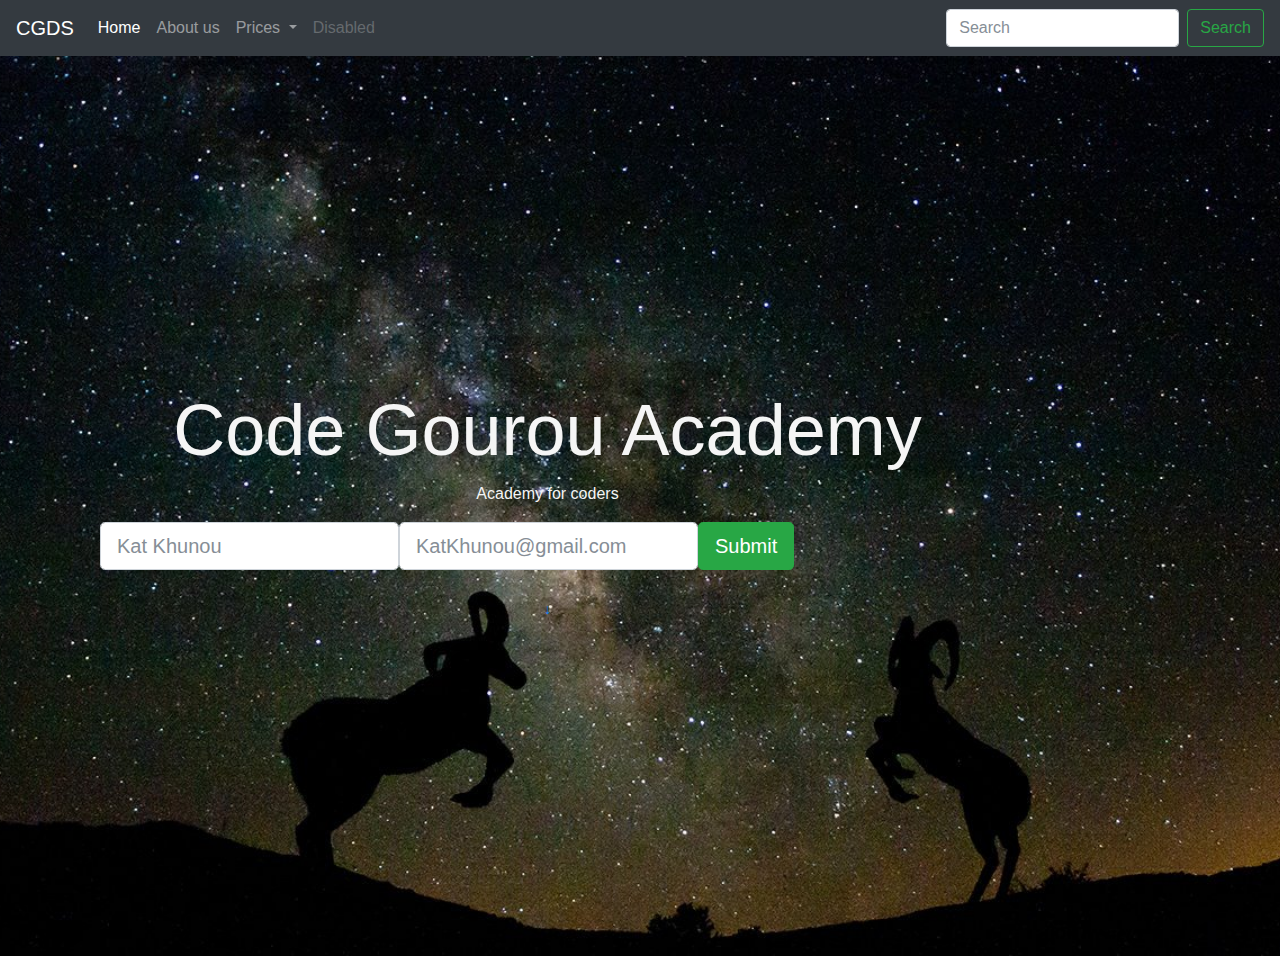
==== Bootstrap web/index.html @ 02e4d676 "Bootstrap website" ====
<!doctype html>
<html lang="en">
  <head>
    <title>Hello, world!</title>
    <!-- Required meta tags -->
    <meta charset="utf-8">
    <meta name="viewport" content="width=device-width, initial-scale=1, shrink-to-fit=no">

    <!-- Bootstrap CSS -->
    <link rel="stylesheet" href="assets/css/bootstrap.min.css">
    
    <!-- styles css -->
    <link rel="stylesheet" href="assets/css/styles.css">
    
  </head>
  <body>
      

         <!--navbar starts-->
          <nav class="navbar navbar-expand-lg navbar-dark bg-dark navbar-full" id="nav-main">
      <a class="navbar-brand" href="#">CGDS</a>
      <button class="navbar-toggler" type="button" data-toggle="collapse" data-target="#navbarSupportedContent" aria-controls="navbarSupportedContent" aria-expanded="false" aria-label="Toggle navigation">
        <span class="navbar-toggler-icon"></span>
      </button>

      <div class="collapse navbar-collapse" id="navbarSupportedContent">
        <ul class="navbar-nav mr-auto">
          <li class="nav-item active">
            <a class="nav-link" href="#">Home <span class="sr-only">(current)</span></a>
          </li>
          <li class="nav-item">
            <a class="nav-link" href="#">About us</a>
          </li>
          <li class="nav-item dropdown">
            <a class="nav-link dropdown-toggle" href="#" id="navbarDropdown" role="button" data-toggle="dropdown" aria-haspopup="true" aria-expanded="false">
              Prices
            </a>
            <div class="dropdown-menu" aria-labelledby="navbarDropdown">
              <a class="dropdown-item" href="#">Action</a>
              <a class="dropdown-item" href="#">Another action</a>
              <div class="dropdown-divider"></div>
              <a class="dropdown-item" href="#">Something else here</a>
            </div>
          </li>
          <li class="nav-item">
            <a class="nav-link disabled" href="#">Disabled</a>
          </li>
        </ul>
        <form class="form-inline my-2 my-lg-0">
          <input class="form-control mr-sm-2" type="search" placeholder="Search" aria-label="Search">
          <button class="btn btn-outline-success my-2 my-sm-0" type="submit">Search</button>
        </form>
      </div>
    </nav>
     <!--navbar ends-->
      
      
      <!--cover starts -->
      <section id="cover">
          <div id="cover-caption">
              <div class="container">
                  <div class="col-sm-10 col-sm-offset-1">
                      <h1 class="display-3">Code Gourou Academy</h1>
                      <p>Academy for coders</p>
                      
                      <form action="" class="form-inline">
                          <div class="form-group">
                              <label class="sr-only">Name</label>
                              <input type="text" class="form-control form-control-lg" placeholder="Kat Khunou">
                          </div>
                          
                          <div class="form-group">
                              <label class="sr-only">Email</label>
                              <input type="text" class="form-control form-control-lg" placeholder="KatKhunou@gmail.com">
                              
                              <button type="submit" class="btn btn-success btn-lg">Submit</button>
                              
                              
                          </div>
                      </form>
                            
                             <br>
                              
                              <a href="#nav-main" class="btn btn-secondary-outline btn-sm" role="button">&darr;</a>
                  </div>
              </div>
          </div>
      </section>
      <!--cover ends -->
      
    <!-- Optional JavaScript -->
    <!-- jQuery first, then Bootstrap JS -->
    <script src="assets/js/jquery.min.js"></script>
    <script src="https://assets/js/bootstrap.min.js"></script>
  </body>
</html>
---- Bootstrap web/assets/css/styles.css ----
/*styles.css*/

html,
body{
    height: 100%
}

/*cover*/
#cover{
    background: #222 url('../images/afro.jpg') center center no-repeat;
    background-size: cover;
    color: whitesmoke;
    height: 100%;
    text-align: center;
    display: flex;
    align-items: center;
}

#cover-caption{
    width: 100%; 
}
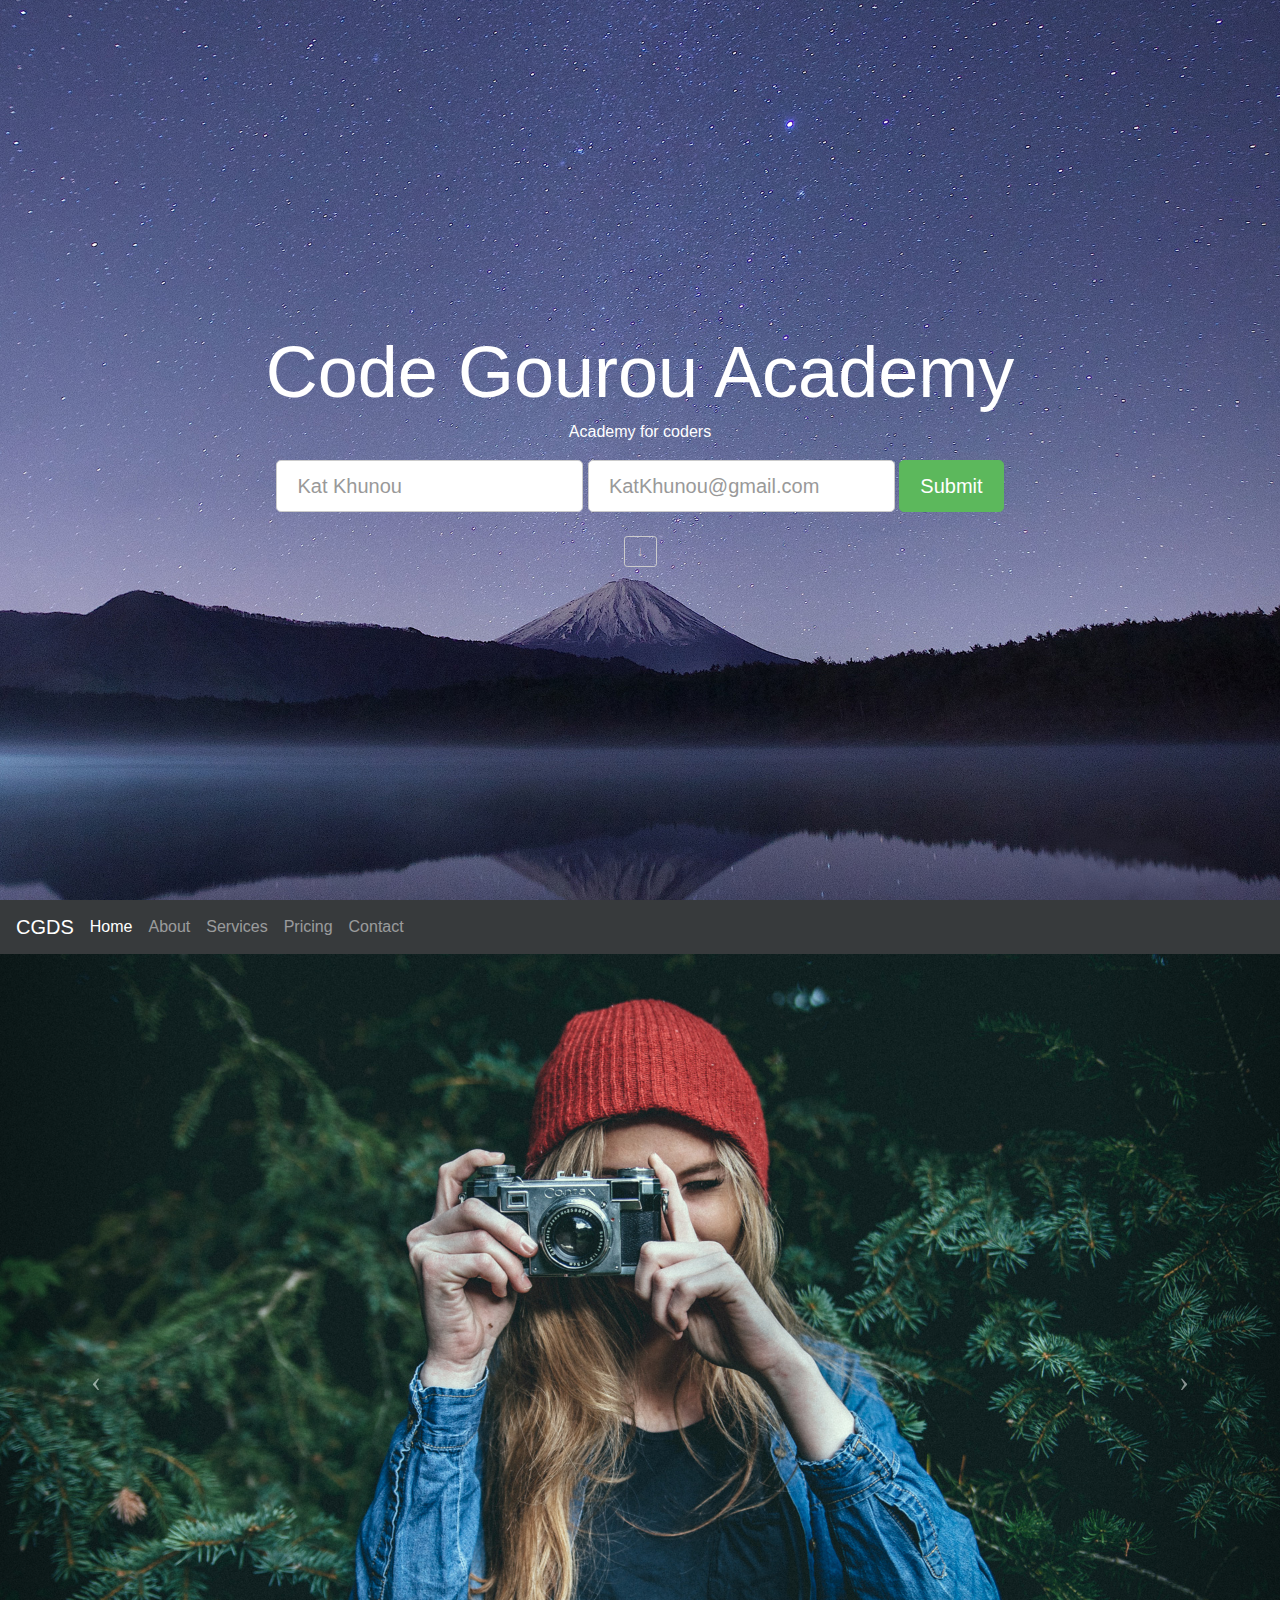
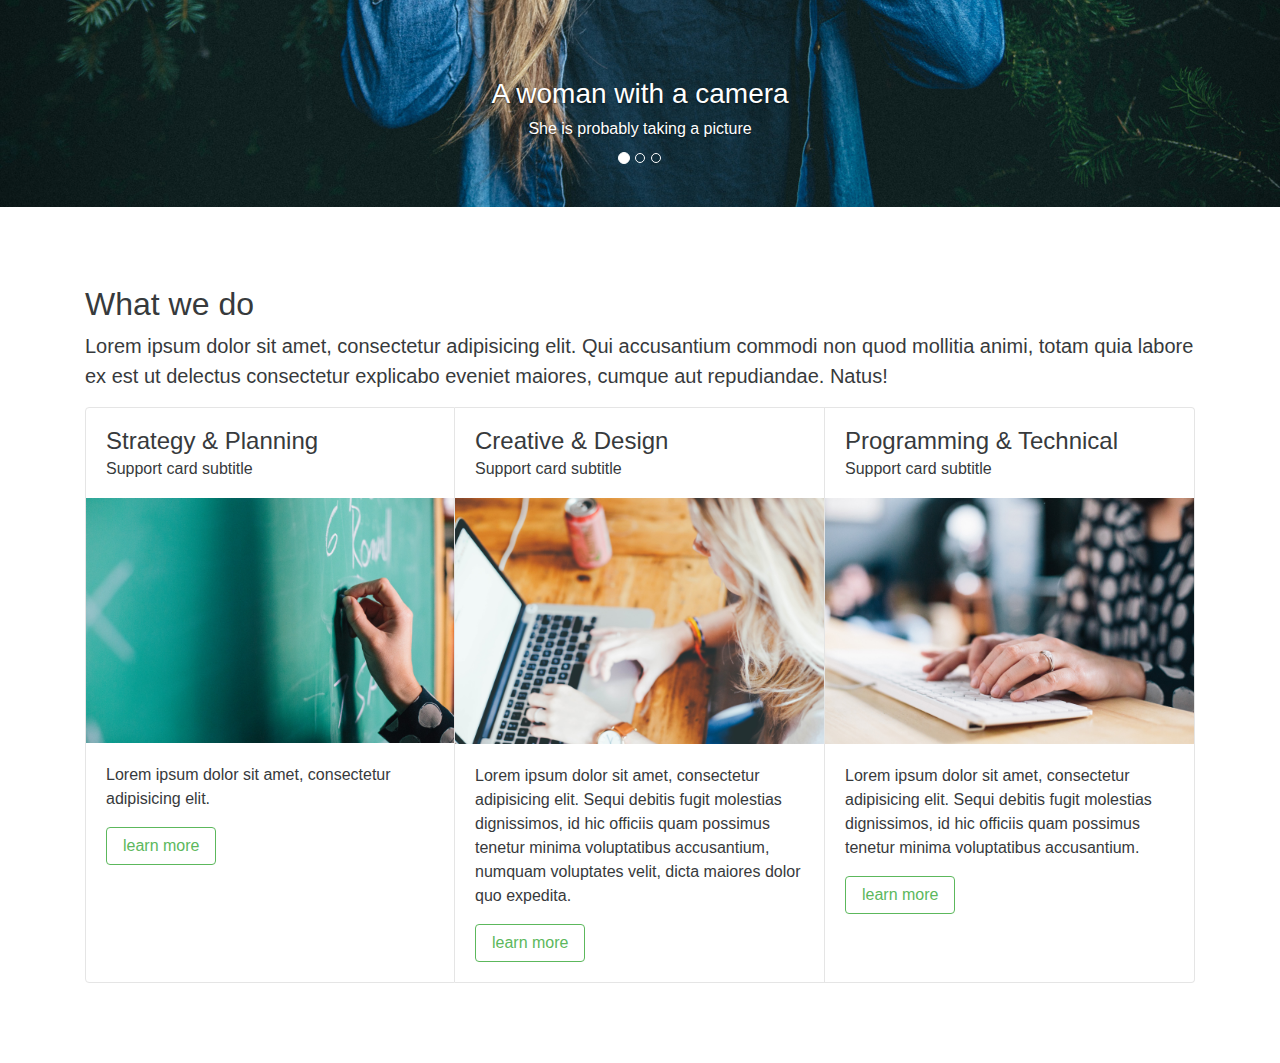
==== commit 01eac268: "Still Building the website" ====
--- a/Bootstrap web/index.html
+++ b/Bootstrap web/index.html
@@ -7,6 +7,7 @@
     <meta name="viewport" content="width=device-width, initial-scale=1, shrink-to-fit=no">
 
     <!-- Bootstrap CSS -->
+    <link rel="stylesheet" href="assets/css/bootstrap.css">
     <link rel="stylesheet" href="assets/css/bootstrap.min.css">
     
     <!-- styles css -->
@@ -14,46 +15,6 @@
     
   </head>
   <body>
-      
-
-         <!--navbar starts-->
-          <nav class="navbar navbar-expand-lg navbar-dark bg-dark navbar-full" id="nav-main">
-      <a class="navbar-brand" href="#">CGDS</a>
-      <button class="navbar-toggler" type="button" data-toggle="collapse" data-target="#navbarSupportedContent" aria-controls="navbarSupportedContent" aria-expanded="false" aria-label="Toggle navigation">
-        <span class="navbar-toggler-icon"></span>
-      </button>
-
-      <div class="collapse navbar-collapse" id="navbarSupportedContent">
-        <ul class="navbar-nav mr-auto">
-          <li class="nav-item active">
-            <a class="nav-link" href="#">Home <span class="sr-only">(current)</span></a>
-          </li>
-          <li class="nav-item">
-            <a class="nav-link" href="#">About us</a>
-          </li>
-          <li class="nav-item dropdown">
-            <a class="nav-link dropdown-toggle" href="#" id="navbarDropdown" role="button" data-toggle="dropdown" aria-haspopup="true" aria-expanded="false">
-              Prices
-            </a>
-            <div class="dropdown-menu" aria-labelledby="navbarDropdown">
-              <a class="dropdown-item" href="#">Action</a>
-              <a class="dropdown-item" href="#">Another action</a>
-              <div class="dropdown-divider"></div>
-              <a class="dropdown-item" href="#">Something else here</a>
-            </div>
-          </li>
-          <li class="nav-item">
-            <a class="nav-link disabled" href="#">Disabled</a>
-          </li>
-        </ul>
-        <form class="form-inline my-2 my-lg-0">
-          <input class="form-control mr-sm-2" type="search" placeholder="Search" aria-label="Search">
-          <button class="btn btn-outline-success my-2 my-sm-0" type="submit">Search</button>
-        </form>
-      </div>
-    </nav>
-     <!--navbar ends-->
-      
       
       <!--cover starts -->
       <section id="cover">
@@ -88,9 +49,129 @@
       </section>
       <!--cover ends -->
       
+       <!--navbar starts-->
+         
+    
+    <nav class="navbar navbar-dark bg-inverse navbar-full" id="nav-main">
+        <a class="navbar-brand" href="#">CGDS</a>
+        <ul class="nav navbar-nav">
+            <li class="nav-item active">
+                <a class="nav-link" href="#">Home <span class="sr-only">(current)</span></a>
+            </li>
+            <li class="nav-item">
+                <a class="nav-link" href="#">About</a>
+            </li>
+            <li class="nav-item">
+                <a class="nav-link" href="#">Services</a>
+            </li>
+            <li class="nav-item">
+                <a class="nav-link" href="#">Pricing</a>
+            </li>
+            <li class="nav-item">
+                <a class="nav-link" href="#">Contact</a>
+            </li>
+        </ul>
+    </nav>
+     <!--navbar ends-->
+     
+  <section id="carousel">
+        <div id="carousel-home" class="carousel slide" data-ride="carousel">
+            <ol class="carousel-indicators">
+                <li data-target="#carousel-home" data-slide-to="0" class="active"></li>
+                <li data-target="#carousel-home" data-slide-to="1"></li>
+                <li data-target="#carousel-home" data-slide-to="2"></li>
+            </ol>
+            <div class="carousel-inner" role="listbox">
+                <div class="carousel-item active">
+                    <img src="assets/images/woman-camera.jpg" alt="Woman taking picture with a camera">
+                    
+                    <div class="carousel-caption">
+                        <h3>A woman with a camera</h3>
+                        <p>She is probably taking a picture</p>
+                    </div>
+                </div>
+                <div class="carousel-item">
+                    <img src="assets/images/spiderweb.jpg" alt="A wet spiderweb">
+                    
+                    <div class="carousel-caption">
+                        <h3>Down came the rain</h3>
+                        <p>And washed the spider out</p>
+                    </div>
+                </div>
+                <div class="carousel-item">
+                    <img src="assets/images/hearthand.jpg" alt="Two hands making a heart">
+                    
+                    <div class="carousel-caption">
+                        <h3>Making love</h3>
+                        <p>With their hands...</p>
+                    </div>
+                </div>
+            </div>
+            <a class="left carousel-control" href="#carousel-home" role="button" data-slide="prev">
+                <span class="icon-prev" aria-hidden="true"></span>
+                <span class="sr-only">Previous</span>
+            </a>
+            <a class="right carousel-control" href="#carousel-home" role="button" data-slide="next">
+                <span class="icon-next" aria-hidden="true"></span>
+                <span class="sr-only">Next</span>
+            </a>
+        </div>
+    </section>
+     
+        <section id="what-we-do">
+         <div class="section-content">
+             <div class="container">
+                 <h2>What we do</h2>
+                 <p class="lead">Lorem ipsum dolor sit amet, consectetur adipisicing elit. Qui accusantium commodi non quod mollitia animi, totam quia labore ex est ut delectus consectetur explicabo eveniet maiores, cumque aut repudiandae. Natus!</p>
+             
+                 <div class="row">
+                     <div class="col-sm-12">
+                         <div class="card-group">
+                             <div class="card">
+                                 <div class="card-block">
+                                     <h4 class="card-title">Strategy &amp; Planning</h4>
+                                     <h6 class="card-subtitle">Support card subtitle</h6>
+                                 </div>
+                                 <img src="assets/images/chalkboard.jpg" alt="a chalkboard">
+                                 <div class="card-block">
+                                     <p class="card-text">Lorem ipsum dolor sit amet, consectetur adipisicing elit.</p>
+                                     <button type="button" class="btn btn-success-outline" data-toggle="modal" data-target="#myModal">learn more</button>
+                                 </div>
+                             </div>
+
+                             <div class="card">
+                                 <div class="card-block">
+                                     <h4 class="card-title">Creative &amp; Design</h4>
+                                     <h6 class="card-subtitle">Support card subtitle</h6>
+                                 </div>
+                                 <img src="assets/images/working.jpg" alt="working on a laptop">
+                                 <div class="card-block">
+                                     <p class="card-text">Lorem ipsum dolor sit amet, consectetur adipisicing elit. Sequi debitis fugit molestias dignissimos, id hic officiis quam possimus tenetur minima voluptatibus accusantium, numquam voluptates velit, dicta maiores dolor quo expedita.</p>
+                                     <button type="button" class="btn btn-success-outline" data-toggle="modal" data-target="#myModal">learn more</button>
+                                 </div>
+                             </div>
+
+                             <div class="card">
+                                 <div class="card-block">
+                                     <h4 class="card-title">Programming &amp; Technical</h4>
+                                     <h6 class="card-subtitle">Support card subtitle</h6>
+                                 </div>
+                                 <img src="assets/images/programming.jpg" alt="fingers typing on a keyboard">
+                                 <div class="card-block">
+                                     <p class="card-text">Lorem ipsum dolor sit amet, consectetur adipisicing elit. Sequi debitis fugit molestias dignissimos, id hic officiis quam possimus tenetur minima voluptatibus accusantium.</p>
+                                     <button type="button" class="btn btn-success-outline" data-toggle="modal" data-target="#myModal">learn more</button>
+                                 </div>
+                             </div>
+                         </div>
+                     </div>
+                 </div>
+             </div>
+         </div>
+    </section>
+      
     <!-- Optional JavaScript -->
     <!-- jQuery first, then Bootstrap JS -->
-    <script src="assets/js/jquery.min.js"></script>
+    <script src="https://ajax.googleapis.com/ajax/libs/jquery/2.1.4/jquery.min.js"></script>
     <script src="https://assets/js/bootstrap.min.js"></script>
   </body>
 </html>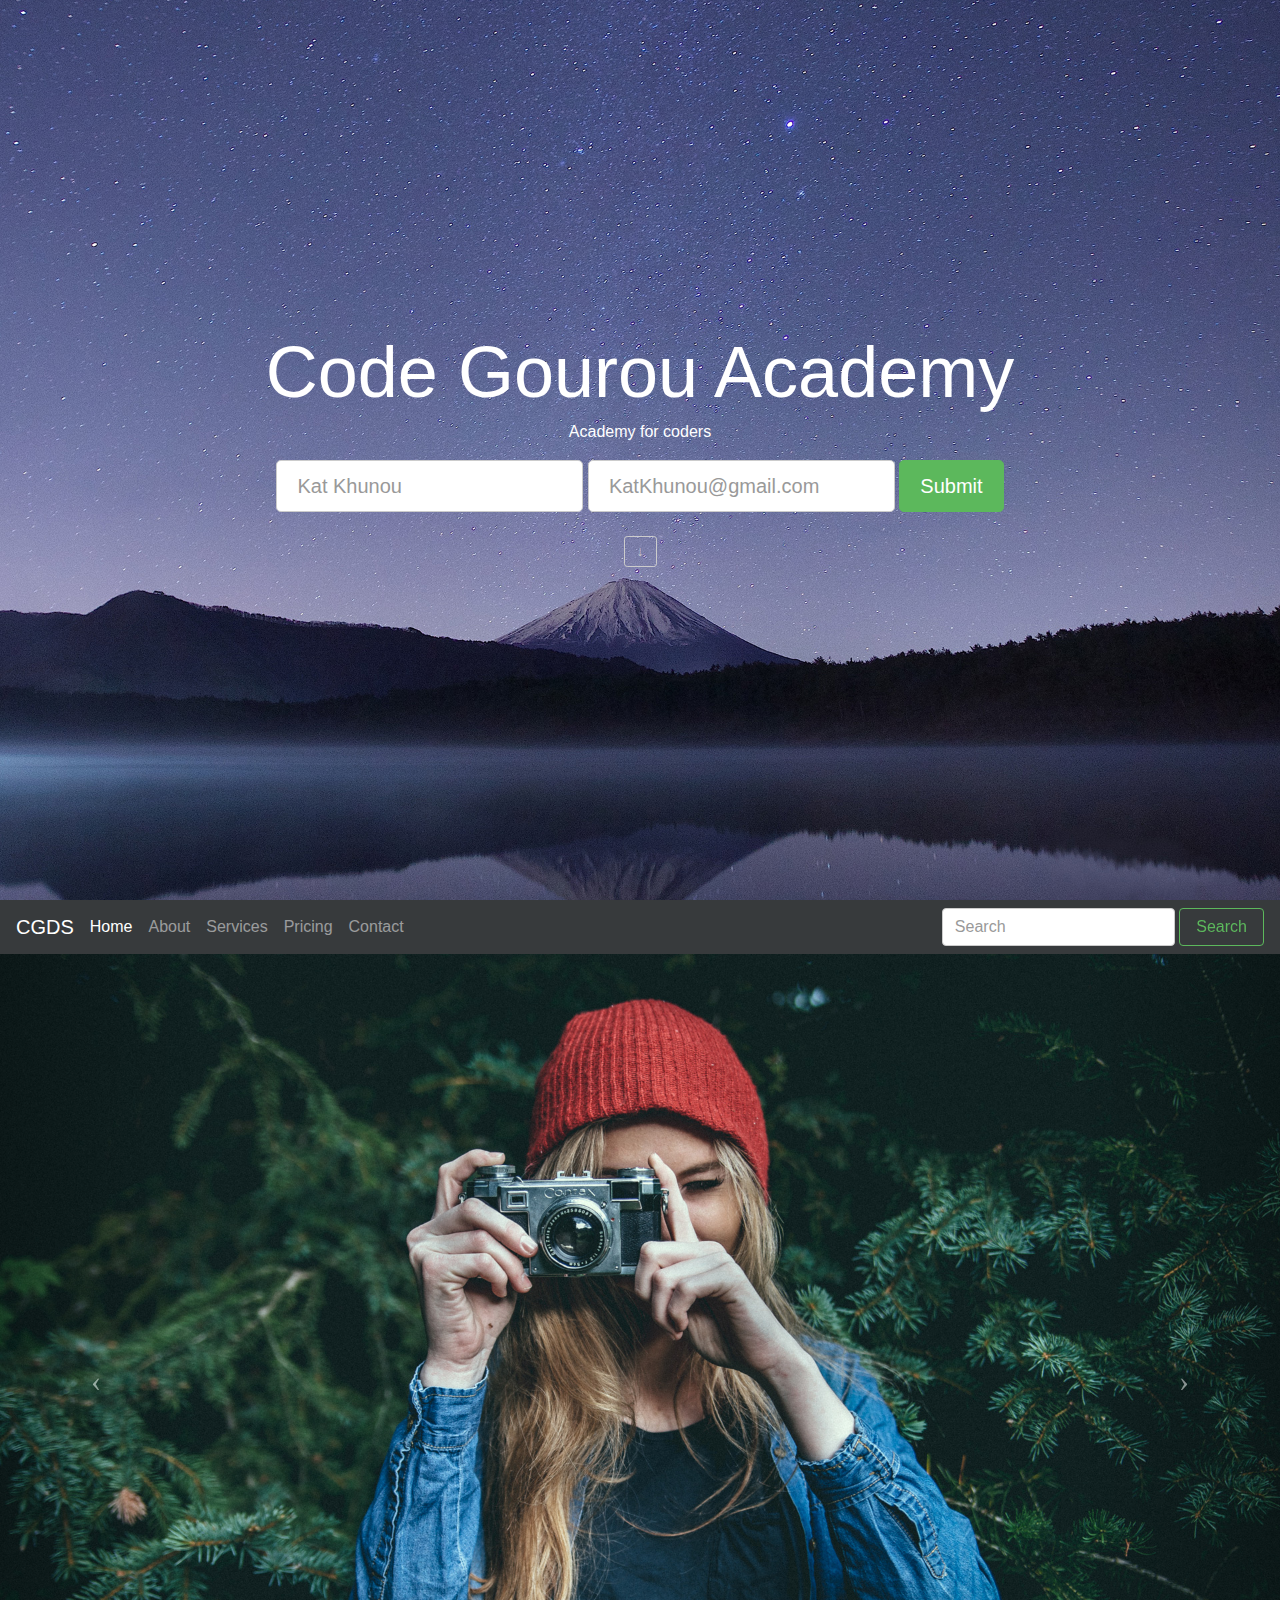
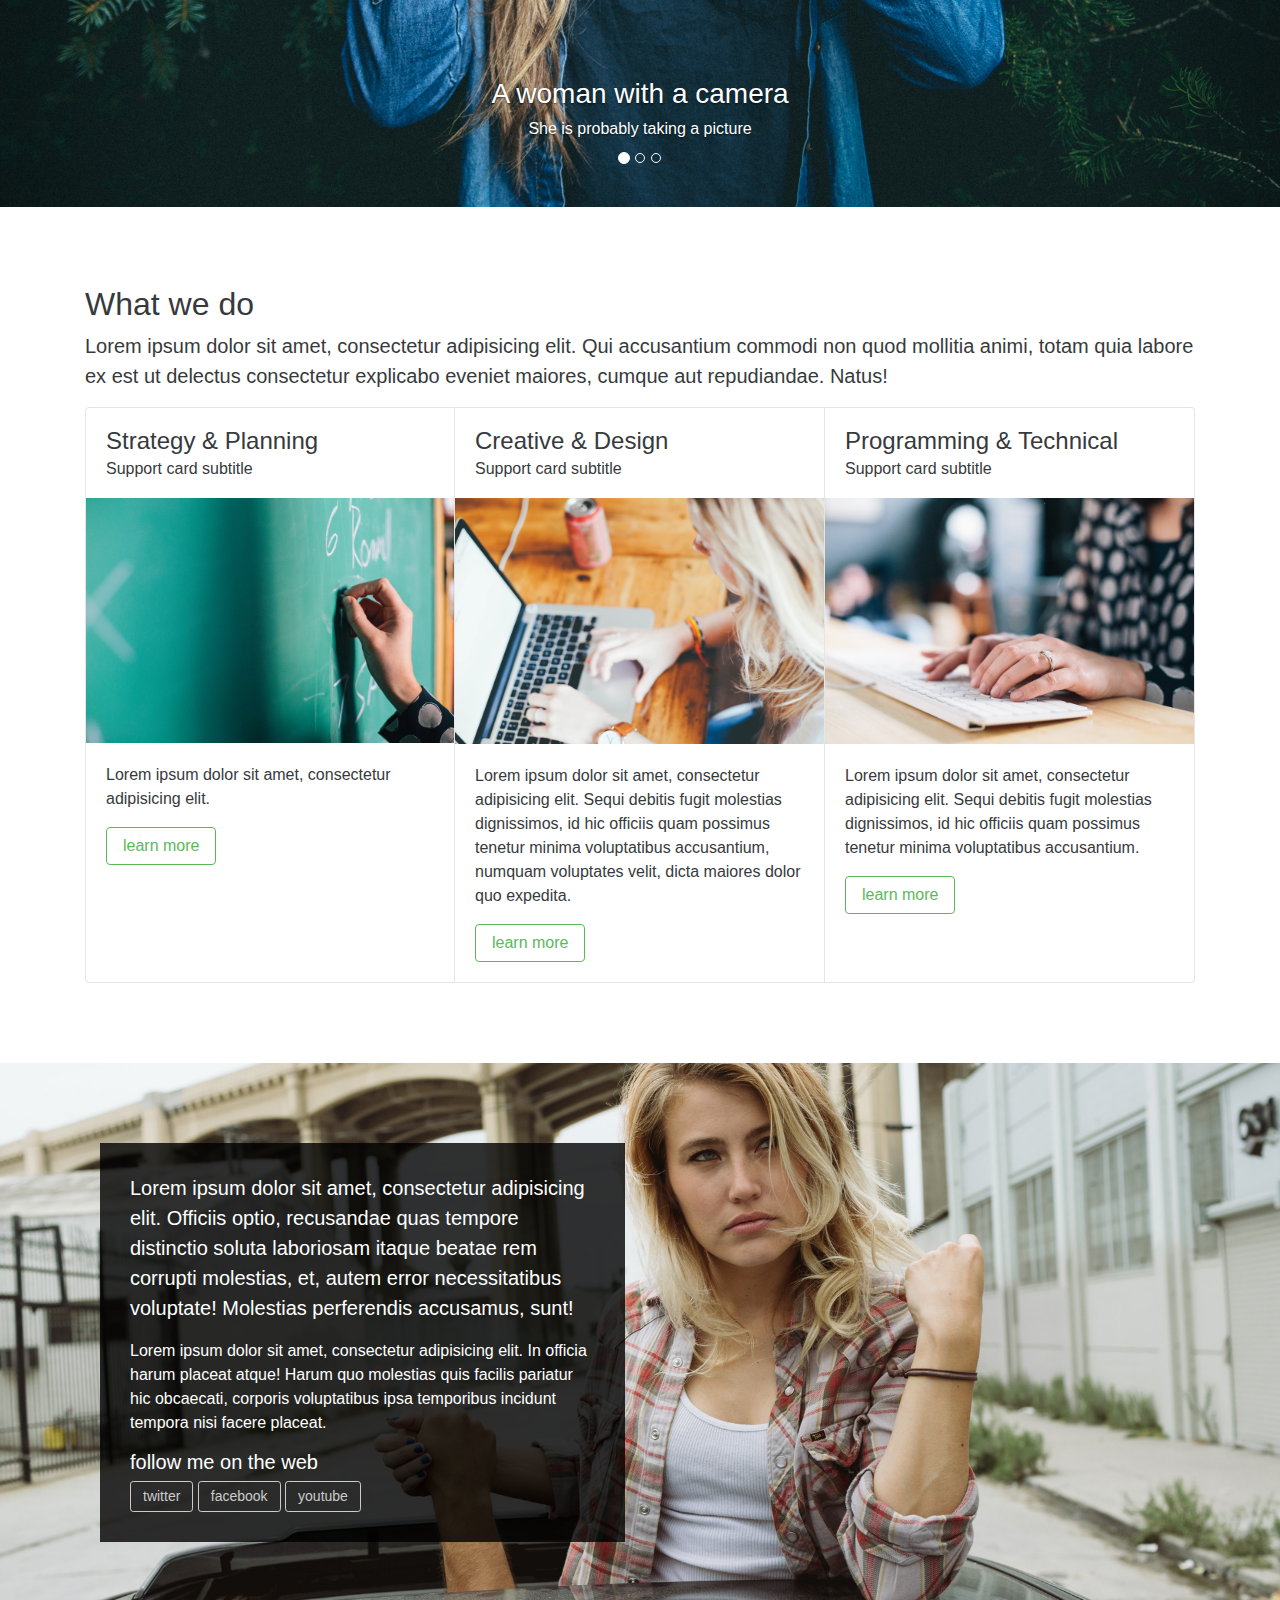
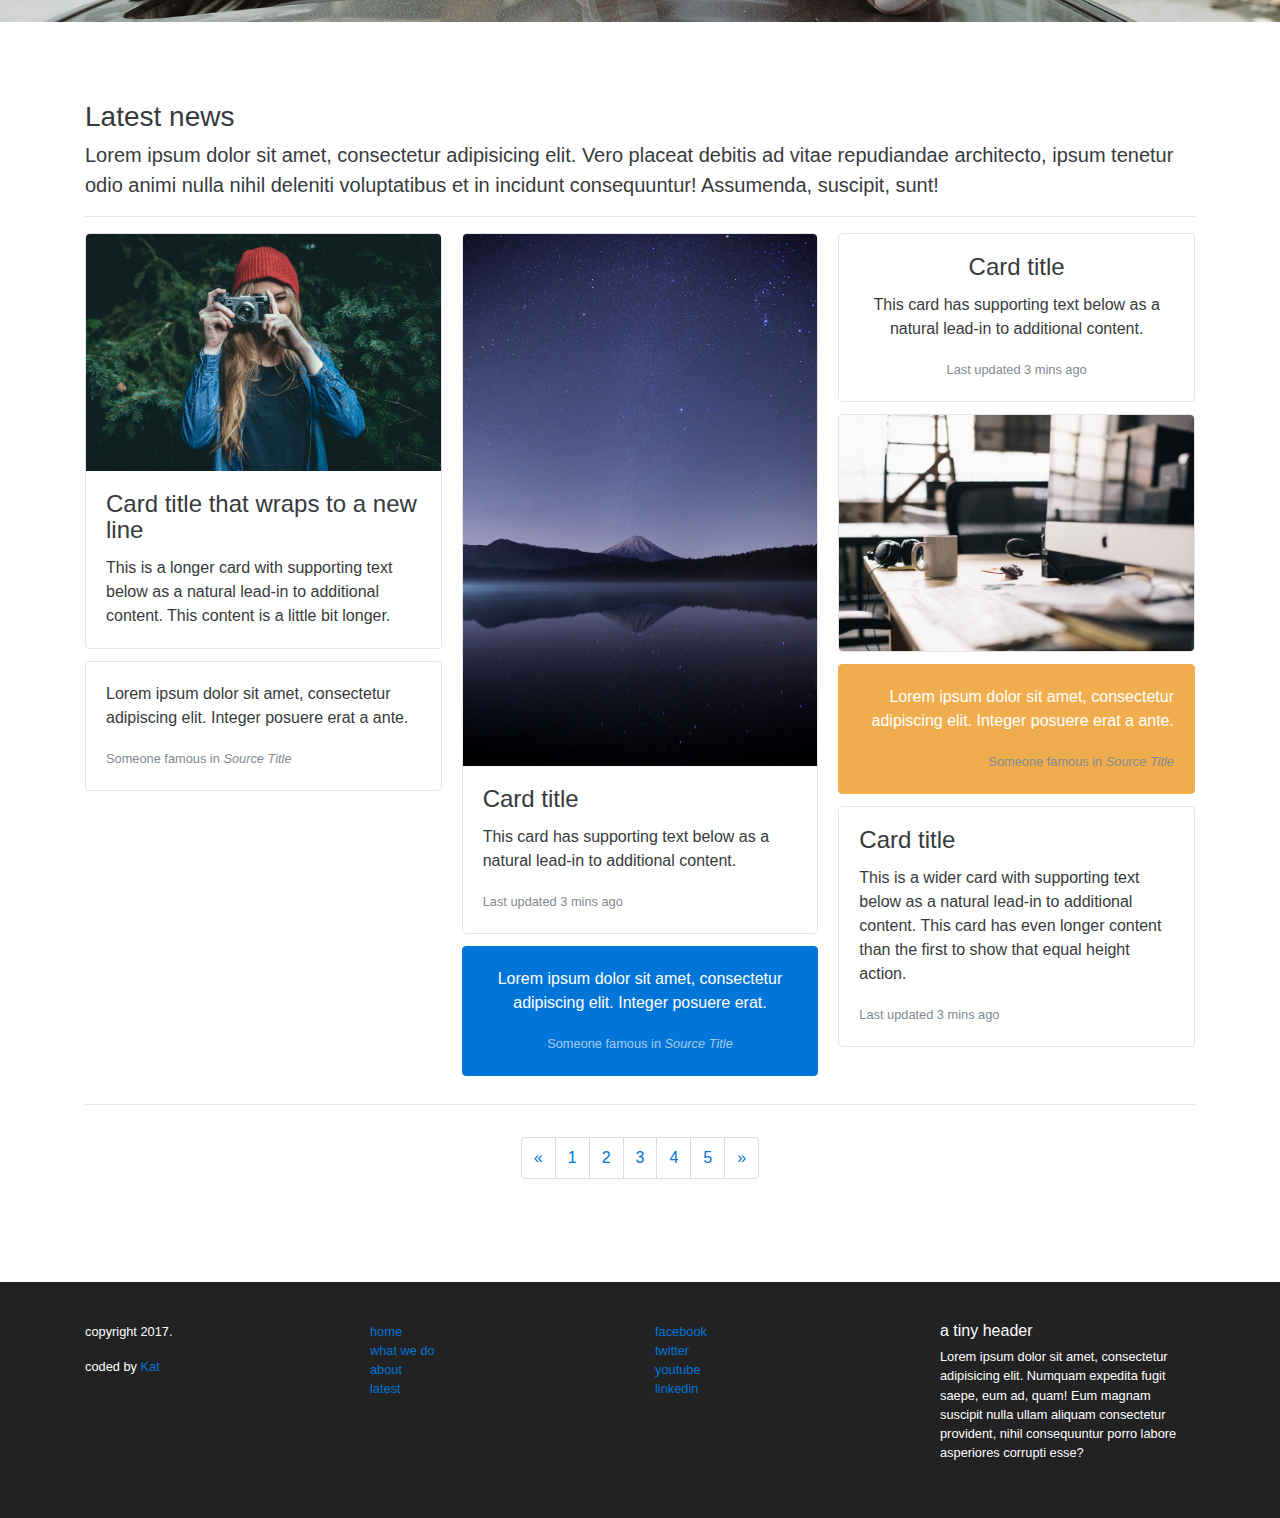
==== commit 37c35aa9: "added two other dummy websites to the rep" ====
--- a/Bootstrap web/index.html
+++ b/Bootstrap web/index.html
@@ -1,7 +1,7 @@
 <!doctype html>
 <html lang="en">
   <head>
-    <title>Hello, world!</title>
+    <title>Code Gourou Academy</title>
     <!-- Required meta tags -->
     <meta charset="utf-8">
     <meta name="viewport" content="width=device-width, initial-scale=1, shrink-to-fit=no">
@@ -71,8 +71,15 @@
                 <a class="nav-link" href="#">Contact</a>
             </li>
         </ul>
+        <form class="form-inline pull-xs-right">
+            <input class="form-control" type="text" placeholder="Search">
+            <button class="btn btn-success-outline" type="submit">Search</button>
+        </form>
     </nav>
      <!--navbar ends-->
+     
+     
+     <!--carousel starts-->
      
   <section id="carousel">
         <div id="carousel-home" class="carousel slide" data-ride="carousel">
@@ -116,8 +123,12 @@
                 <span class="sr-only">Next</span>
             </a>
         </div>
+        <!--the carousel funtions do not work, still have to fix the problem -->
     </section>
-     
+    
+     <!--carousel ends-->
+     
+       <!--what we do section starts -->
         <section id="what-we-do">
          <div class="section-content">
              <div class="container">
@@ -168,10 +179,171 @@
              </div>
          </div>
     </section>
+    <!--what we do section ends -->
+     
+     <!--about section start -->
+     <section id="about">
+         <div class="section-content">
+             <div class="container">
+                 <div class="col-sm-6">
+                     <div class="about-text">
+                         <p class="lead">Lorem ipsum dolor sit amet, consectetur adipisicing elit. Officiis optio, recusandae quas tempore distinctio soluta laboriosam itaque beatae rem corrupti molestias, et, autem error necessitatibus voluptate! Molestias perferendis accusamus, sunt!</p>
+                         <p>Lorem ipsum dolor sit amet, consectetur adipisicing elit. In officia harum placeat atque! Harum quo molestias quis facilis pariatur hic obcaecati, corporis voluptatibus ipsa temporibus incidunt tempora nisi facere placeat.</p>
+                         
+                         <h5>follow me on the web</h5>
+                         <a href="" class="btn btn-sm btn-secondary-outline">twitter</a>
+                         <a href="" class="btn btn-sm btn-secondary-outline">facebook</a>
+                         <a href="" class="btn btn-sm btn-secondary-outline">youtube</a>
+                     </div>
+                 </div>
+             </div>
+         </div>
+     </section>
+     <!--about section ends -->
+     
+   <section id="news">
+        <div class="section-content">
+            <div class="container">
+                
+                <h3>Latest news</h3>
+                <p class="lead">Lorem ipsum dolor sit amet, consectetur adipisicing elit. Vero placeat debitis ad vitae repudiandae architecto, ipsum tenetur odio animi nulla nihil deleniti voluptatibus et in incidunt consequuntur! Assumenda, suscipit, sunt!</p>
+                
+                <hr>
+                
+                <div class="row">
+                    <div class="col-sm-12">
+                        
+                        <div class="card-columns">
+                            <div class="card">
+                                <img class="card-img-top" src="assets/images/woman-camera.jpg" alt="woman with a camera">
+                                <div class="card-block">
+                                    <h4 class="card-title">Card title that wraps to a new line</h4>
+                                    <p class="card-text">This is a longer card with supporting text below as a natural lead-in to additional content. This content is a little bit longer.</p>
+                                </div>
+                            </div>
+                            <div class="card card-block">
+                                <blockquote class="card-blockquote">
+                                    <p>Lorem ipsum dolor sit amet, consectetur adipiscing elit. Integer posuere erat a ante.</p>
+                                    <footer>
+                                        <small class="text-muted">
+                                        Someone famous in <cite title="Source Title">Source Title</cite>
+                                        </small>
+                                    </footer>
+                                </blockquote>
+                            </div>
+                            <div class="card">
+                                <img class="card-img-top" src="assets/images/stars.jpg" alt="landscape photography of stars">
+                                <div class="card-block">
+                                    <h4 class="card-title">Card title</h4>
+                                    <p class="card-text">This card has supporting text below as a natural lead-in to additional content.</p>
+                                    <p class="card-text"><small class="text-muted">Last updated 3 mins ago</small></p>
+                                </div>
+                            </div>
+                            <div class="card card-block card-inverse card-primary text-xs-center">
+                                <blockquote class="card-blockquote">
+                                    <p>Lorem ipsum dolor sit amet, consectetur adipiscing elit. Integer posuere erat.</p>
+                                    <footer>
+                                        <small>
+                                        Someone famous in <cite title="Source Title">Source Title</cite>
+                                        </small>
+                                    </footer>
+                                </blockquote>
+                            </div>
+                            <div class="card card-block text-xs-center">
+                                <h4 class="card-title">Card title</h4>
+                                <p class="card-text">This card has supporting text below as a natural lead-in to additional content.</p>
+                                <p class="card-text"><small class="text-muted">Last updated 3 mins ago</small></p>
+                            </div>
+                            <div class="card">
+                                <img class="card-img" src="assets/images/computer.jpg" alt="A desktop with a computer on it">
+                            </div>
+                            <div class="card card-block text-xs-right card-warning card-inverse">
+                                <blockquote class="card-blockquote">
+                                    <p>Lorem ipsum dolor sit amet, consectetur adipiscing elit. Integer posuere erat a ante.</p>
+                                    <footer>
+                                        <small class="text-muted">
+                                        Someone famous in <cite title="Source Title">Source Title</cite>
+                                        </small>
+                                    </footer>
+                                </blockquote>
+                            </div>
+                            <div class="card card-block">
+                                <h4 class="card-title">Card title</h4>
+                                <p class="card-text">This is a wider card with supporting text below as a natural lead-in to additional content. This card has even longer content than the first to show that equal height action.</p>
+                                <p class="card-text"><small class="text-muted">Last updated 3 mins ago</small></p>
+                            </div>
+                        </div>
+                        
+                        <hr>
+                        
+                        <nav class="text-xs-center">
+                            <ul class="pagination">
+                                <li class="page-item">
+                                    <a class="page-link" href="#" aria-label="Previous">
+                                        <span aria-hidden="true">&laquo;</span>
+                                        <span class="sr-only">Previous</span>
+                                    </a>
+                                </li>
+                                <li class="page-item"><a class="page-link" href="#">1</a></li>
+                                <li class="page-item"><a class="page-link" href="#">2</a></li>
+                                <li class="page-item"><a class="page-link" href="#">3</a></li>
+                                <li class="page-item"><a class="page-link" href="#">4</a></li>
+                                <li class="page-item"><a class="page-link" href="#">5</a></li>
+                                <li class="page-item">
+                                    <a class="page-link" href="#" aria-label="Next">
+                                        <span aria-hidden="true">&raquo;</span>
+                                        <span class="sr-only">Next</span>
+                                    </a>
+                                </li>
+                            </ul>
+                        </nav>                       
+                        
+                    </div>
+                </div>
+                
+            </div>
+        </div>
+    </section>
+    
+    
+    
+    <footer id="footer-main">
+        <div class="container">
+            <div class="row">
+                <div class="col-sm-3">
+                    <p>copyright 2017.</p>
+                    <p>coded by <a href="#">Kat</a></p>
+                </div>
+                <div class="col-sm-3">
+                    <ul class="list-unstyled">
+                        <li><a href="">home</a></li>
+                        <li><a href="">what we do</a></li>
+                        <li><a href="">about</a></li>
+                        <li><a href="">latest</a></li>
+                    </ul>
+                </div>
+                <div class="col-sm-3">
+                    <ul class="list-unstyled">
+                        <li><a href="">facebook</a></li>
+                        <li><a href="">twitter</a></li>
+                        <li><a href="">youtube</a></li>
+                        <li><a href="">linkedin</a></li>
+                    </ul>
+                </div>
+                <div class="col-sm-3">
+                    <h6>a tiny header</h6>
+                    <p>Lorem ipsum dolor sit amet, consectetur adipisicing elit. Numquam expedita fugit saepe, eum ad, quam! Eum magnam suscipit nulla ullam aliquam consectetur provident, nihil consequuntur porro labore asperiores corrupti esse?</p>
+                </div>
+            </div>
+        </div>
+    </footer>
+
+      
       
     <!-- Optional JavaScript -->
     <!-- jQuery first, then Bootstrap JS -->
-    <script src="https://ajax.googleapis.com/ajax/libs/jquery/2.1.4/jquery.min.js"></script>
+   
+<script src="https://code.jquery.com/jquery-3.1.1.slim.min.js" integrity="sha384-A7FZj7v+d/sdmMqp/nOQwliLvUsJfDHW+k9Omg/a/EheAdgtzNs3hpfag6Ed950n" crossorigin="anonymous"></script>
     <script src="https://assets/js/bootstrap.min.js"></script>
   </body>
 </html>--- a/Bootstrap web/assets/css/styles.css
+++ b/Bootstrap web/assets/css/styles.css
@@ -36,7 +36,7 @@
 }
 
 #about {
-    background: url('img/girlincar.jpg') center center no-repeat;
+    background: url('../images/girlincar.jpg') center center no-repeat;
     background-size: cover;
 }
 
